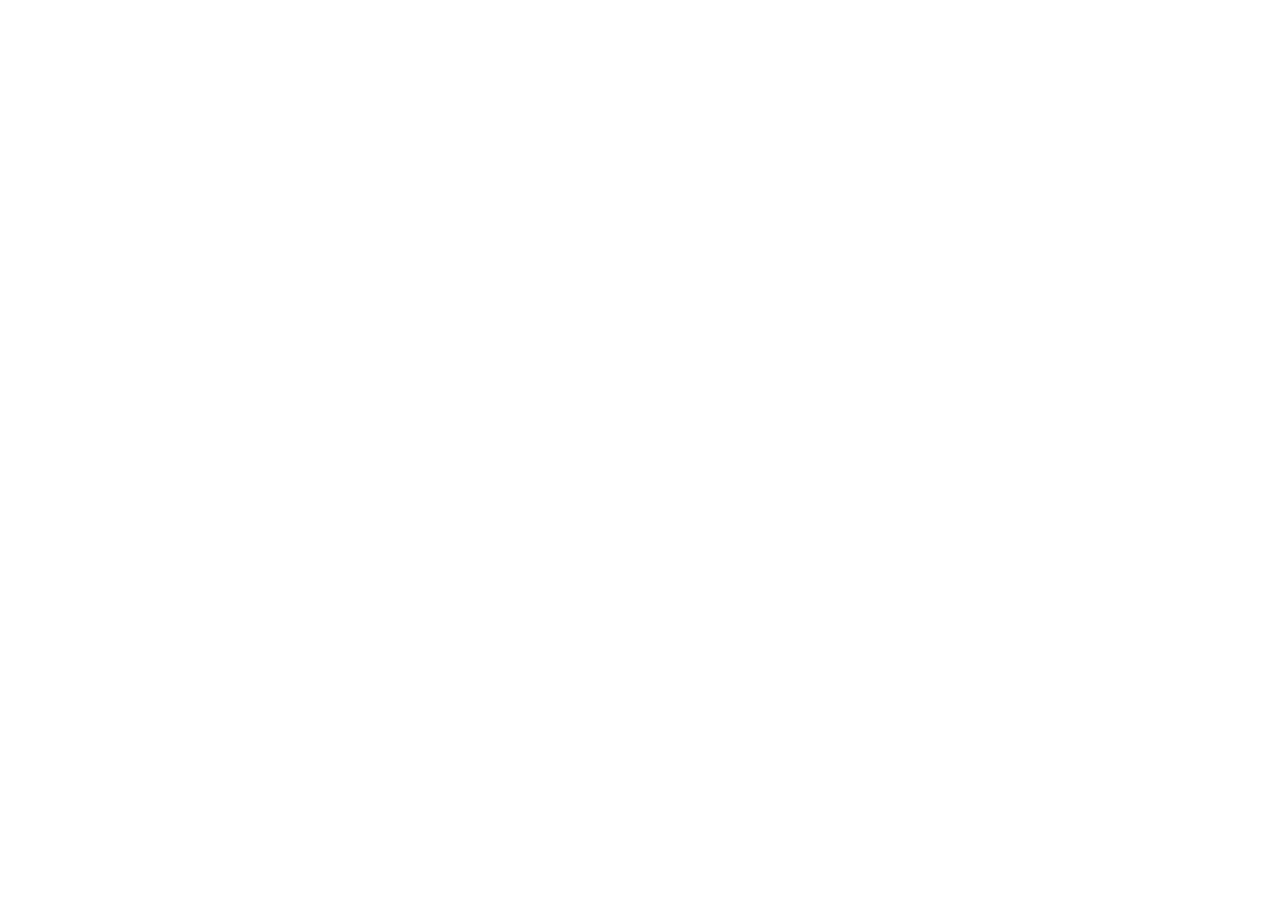
==== index.html @ 20817a00 "Create index.html" ====
<!doctype html>
<html lang="en">
  <head>
    <meta charset="UTF-8" />
    <meta name="viewport" content="width=device-width, initial-scale=1.0" />
    <title>Trillium Echange</title>
  </head>
  <body></body>
</html>
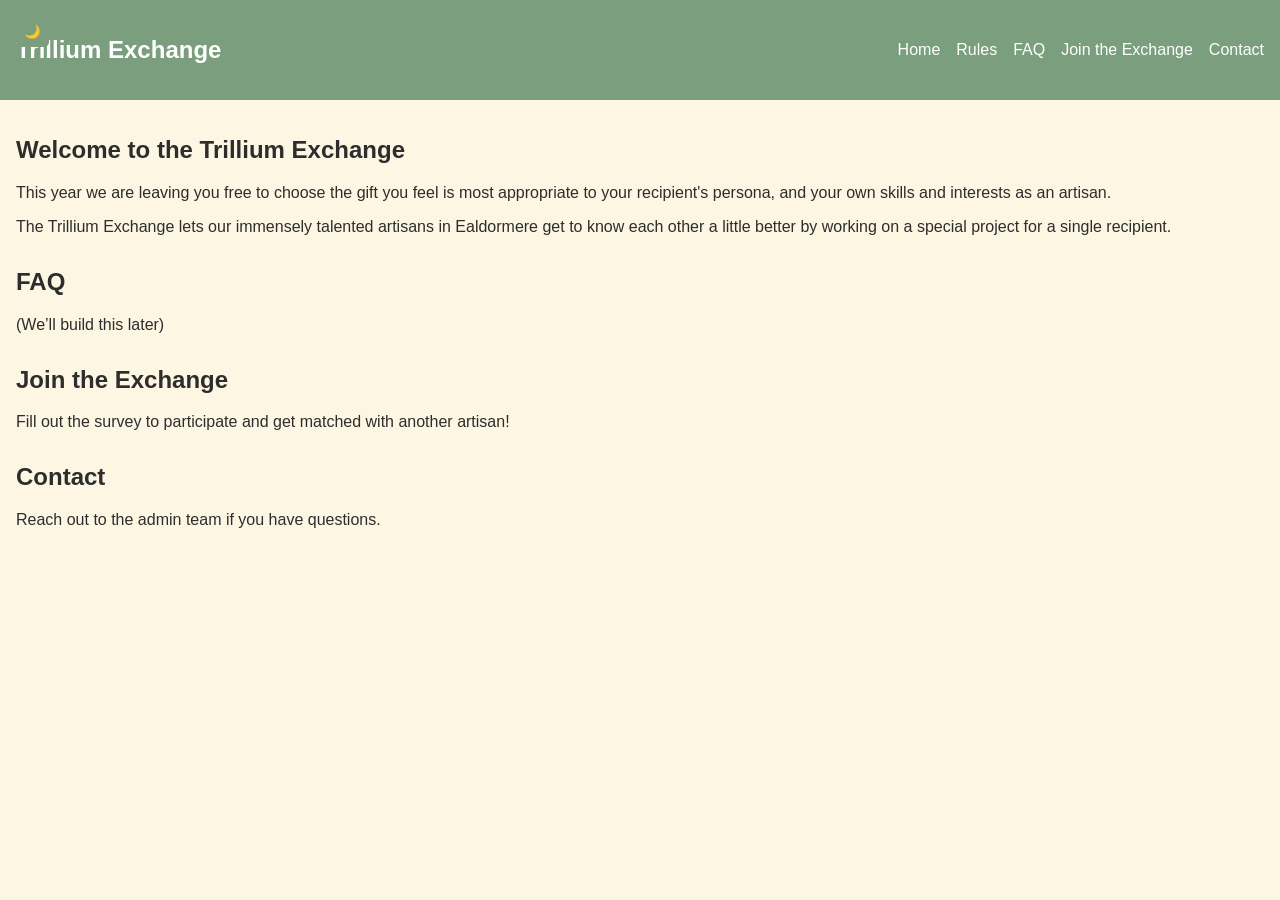
==== commit 6a7c5ce9: "Filework" ====
--- a/index.html
+++ b/index.html
@@ -3,7 +3,65 @@
   <head>
     <meta charset="UTF-8" />
     <meta name="viewport" content="width=device-width, initial-scale=1.0" />
-    <title>Trillium Echange</title>
+    <title>Trillium Exchange</title>
+    <link rel="stylesheet" href="src/styles.css" />
   </head>
-  <body></body>
+
+  <body>
+    <!-- Dark Mode Toggle -->
+    <button id="darkModeToggle" aria-label="Toggle dark mode">🌙</button>
+
+    <!-- Navigation -->
+    <header>
+      <nav class="navbar" aria-label="Main Navigation">
+        <h1 class="logo">Trillium Exchange</h1>
+
+        <ul class="nav-links">
+          <li><a href="#home">Home</a></li>
+           <li><a href="#rules">Rules</a></li>
+          <li><a href="#faq">FAQ</a></li>
+          <li><a href="#survey">Join the Exchange</a></li>
+          <li><a href="#contact">Contact</a></li>
+        </ul>
+      </nav>
+    </header>
+
+    <!-- Main Content -->
+    <main>
+      <section id="home">
+        <h2>Welcome to the Trillium Exchange</h2>
+        <p>
+          This year we are leaving you free to choose the gift you feel is most
+          appropriate to your recipient's persona, and your own skills and
+          interests as an artisan.
+        </p>
+
+        <p>
+          The Trillium Exchange lets our immensely talented artisans in
+          Ealdormere get to know each other a little better by working on a
+          special project for a single recipient.
+        </p>
+      </section>
+
+      <section id="faq">
+        <h2>FAQ</h2>
+        <p>(We’ll build this later)</p>
+      </section>
+
+      <section id="survey">
+        <h2>Join the Exchange</h2>
+        <p>
+          Fill out the survey to participate and get matched with another
+          artisan!
+        </p>
+      </section>
+
+      <section id="contact">
+        <h2>Contact</h2>
+        <p>Reach out to the admin team if you have questions.</p>
+      </section>
+    </main>
+
+    <script src="src/script.js"></script>
+  </body>
 </html>
--- a/src/styles.css
+++ b/src/styles.css
@@ -0,0 +1,107 @@
+:root {
+  --bg-color: #fdf6e3;
+  --text-color: #2d2d2d;
+  --accent: #7a9e7e;
+}
+
+body {
+  margin: 0;
+  font-family: Arial, sans-serif;
+  background-color: var(--bg-color);
+  color: var(--text-color);
+}
+
+/* Dark Mode */
+body.dark-mode {
+  --bg-color: #1e1e1e;
+  --text-color: #f5f5f5;
+}
+
+/* Navbar */
+.navbar {
+  display: flex;
+  justify-content: space-between;
+  align-items: center;
+  padding: 1rem;
+  background: var(--accent);
+  color: white;
+}
+
+.nav-links {
+  list-style: none;
+  display: flex;
+  gap: 1rem;
+}
+
+.nav-links a {
+  color: white;
+  text-decoration: none;
+}
+
+.nav-links a:focus,
+.nav-links a:hover {
+  text-decoration: underline;
+}
+
+/* Sections */
+main {
+  padding: 1rem;
+}
+
+section {
+  margin-bottom: 2rem;
+}
+
+/* Dark mode button */
+#darkModeToggle {
+  position: fixed;
+  top: 1rem;
+  left: 1rem;
+  background: var(--accent);
+  color: white;
+  border: none;
+  padding: 0.5rem;
+  cursor: pointer;
+  border-radius: 5px;
+}
+/* Rules Section */
+.rules-section {
+  margin-top: 2rem;
+}
+
+.rules-container {
+  display: grid;
+  grid-template-columns: repeat(auto-fit, minmax(250px, 1fr));
+  gap: 1rem;
+}
+
+/* Rule Cards */
+.rule-card {
+  background: #f4e8c1;
+  border: 1px solid #d2b48c;
+  border-radius: 10px;
+  padding: 1rem;
+  line-height: 1.5;
+}
+
+/* Dark mode support */
+body.dark-mode .rule-card {
+  background: #2a2a2a;
+  border-color: #555;
+}
+
+/* Headings inside cards */
+.rule-card h3 {
+  margin-top: 0;
+}
+
+/* Highlight important rule */
+.rule-card.highlight {
+  border: 2px solid var(--accent);
+  font-weight: bold;
+}
+
+/* Footer */
+.rules-footer {
+  margin-top: 1.5rem;
+}
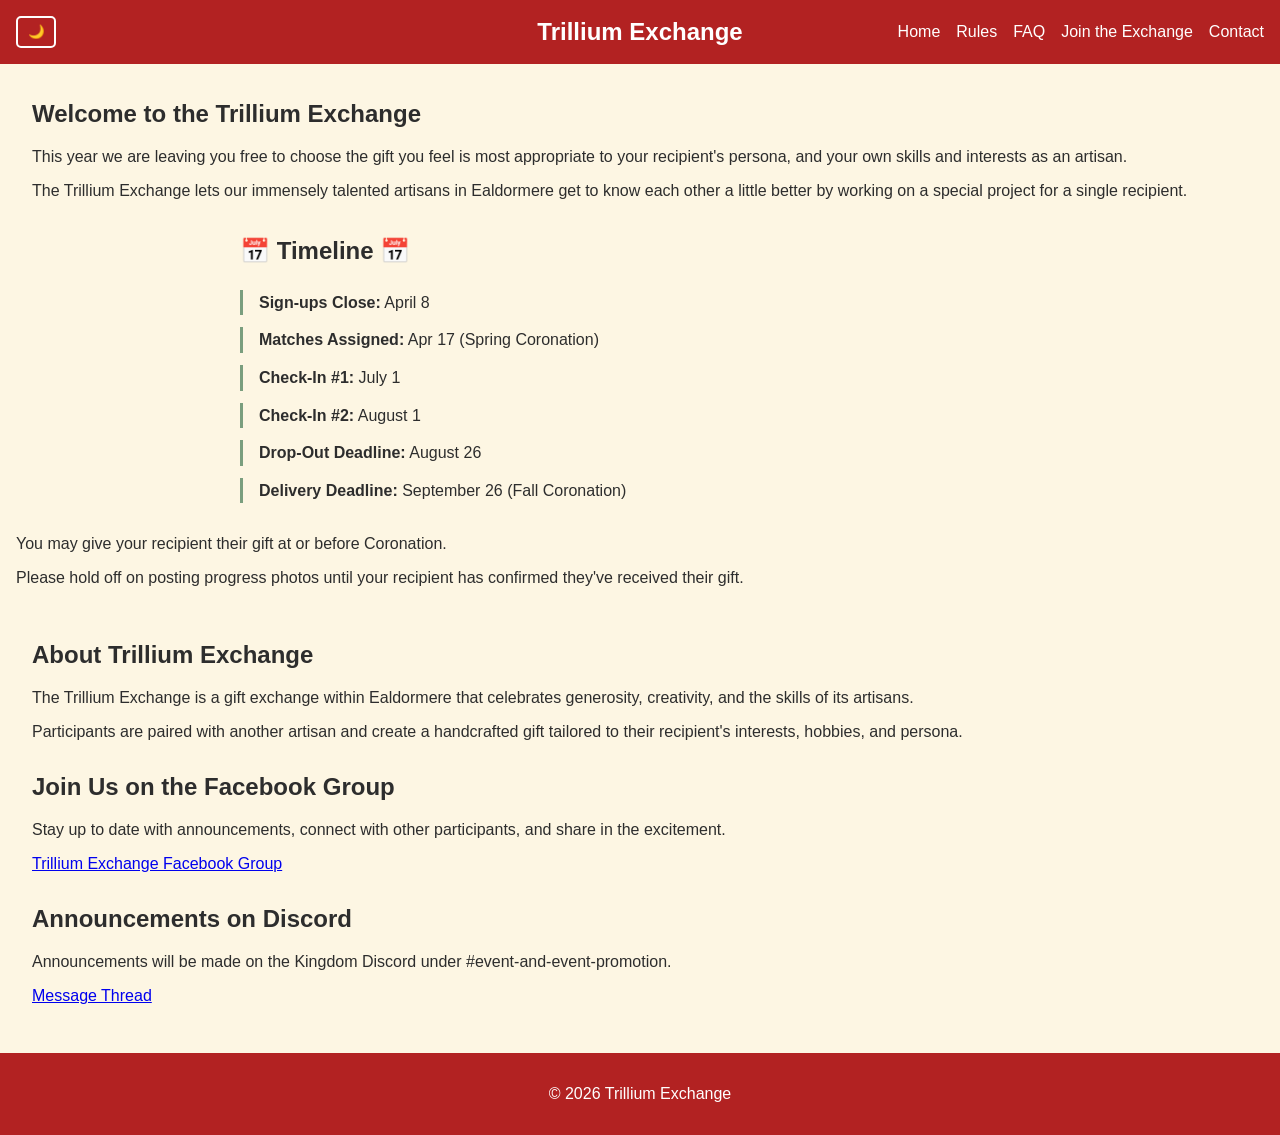
==== commit 51b7e8f6: "Major updates" ====
--- a/index.html
+++ b/index.html
@@ -8,28 +8,29 @@
   </head>
 
   <body>
-    <!-- Dark Mode Toggle -->
-    <button id="darkModeToggle" aria-label="Toggle dark mode">🌙</button>
-
     <!-- Navigation -->
     <header>
       <nav class="navbar" aria-label="Main Navigation">
+        <button id="darkModeToggle" aria-label="Toggle dark mode">🌙</button>
+
         <h1 class="logo">Trillium Exchange</h1>
 
         <ul class="nav-links">
-          <li><a href="#home">Home</a></li>
-           <li><a href="#rules">Rules</a></li>
-          <li><a href="#faq">FAQ</a></li>
-          <li><a href="#survey">Join the Exchange</a></li>
-          <li><a href="#contact">Contact</a></li>
+          <li><a href="#">Home</a></li>
+          <li><a href="rules.html">Rules</a></li>
+          <li><a href="faq.html">FAQ</a></li>
+          <li><a href="survey.html">Join the Exchange</a></li>
+          <li><a href="contact.html">Contact</a></li>
         </ul>
       </nav>
     </header>
 
     <!-- Main Content -->
     <main>
+      <!-- Home / Intro -->
       <section id="home">
         <h2>Welcome to the Trillium Exchange</h2>
+
         <p>
           This year we are leaving you free to choose the gift you feel is most
           appropriate to your recipient's persona, and your own skills and
@@ -43,24 +44,79 @@
         </p>
       </section>
 
-      <section id="faq">
-        <h2>FAQ</h2>
-        <p>(We’ll build this later)</p>
+      <!-- Timeline -->
+      <section id="timeline" class="timeline-section">
+        <h2>📅 Timeline 📅</h2>
+
+        <ul class="timeline-list">
+          <li><strong>Sign-ups Close:</strong> April 8</li>
+          <li><strong>Matches Assigned:</strong> Apr 17 (Spring Coronation)</li>
+          <li><strong>Check-In #1:</strong> July 1</li>
+          <li><strong>Check-In #2:</strong> August 1</li>
+          <li><strong>Drop-Out Deadline:</strong> August 26</li>
+          <li>
+            <strong>Delivery Deadline:</strong> September 26 (Fall Coronation)
+          </li>
+        </ul>
       </section>
+      <p class="timeline-note">
+        You may give your recipient their gift at or before Coronation.
+      </p>
 
-      <section id="survey">
-        <h2>Join the Exchange</h2>
+      <p class="timeline-note">
+        Please hold off on posting progress photos until your recipient has
+        confirmed they've received their gift.
+      </p>
+      <br />
+      <!-- About -->
+      <section id="about">
+        <h2>About Trillium Exchange</h2>
+
         <p>
-          Fill out the survey to participate and get matched with another
-          artisan!
+          The Trillium Exchange is a gift exchange within Ealdormere that
+          celebrates generosity, creativity, and the skills of its artisans.
+        </p>
+
+        <p>
+          Participants are paired with another artisan and create a handcrafted
+          gift tailored to their recipient's interests, hobbies, and persona.
         </p>
       </section>
 
-      <section id="contact">
-        <h2>Contact</h2>
-        <p>Reach out to the admin team if you have questions.</p>
+      <!-- Facebook -->
+      <section id="facebook">
+        <h2>Join Us on the Facebook Group</h2>
+
+        <p>
+          Stay up to date with announcements, connect with other participants,
+          and share in the excitement.
+        </p>
+
+        <p>
+          <a
+            href="https://www.facebook.com/groups/142642069270903/"
+            target="_blank"
+          >
+            Trillium Exchange Facebook Group
+          </a>
+        </p>
       </section>
+
+       <section id="discord">
+        <h2>Announcements on Discord</h2>
+
+        <p>
+         Announcements will be made on the Kingdom Discord under #event-and-event-promotion.
+         <p><a href="https://discord.com/channels/710861612176769114/1486165360062501028/1486165360062501028">
+          Message Thread</a> </p>
+        </p>
+
     </main>
+
+    <!-- Footer -->
+    <footer class="site-footer">
+      <p>&copy; 2026 Trillium Exchange</p>
+    </footer>
 
     <script src="src/script.js"></script>
   </body>
--- a/src/styles.css
+++ b/src/styles.css
@@ -2,35 +2,53 @@
   --bg-color: #fdf6e3;
   --text-color: #2d2d2d;
   --accent: #7a9e7e;
+  --nav-bg: #b22222; /* scarlet/red */
 }
 
+/* Base Layout */
 body {
   margin: 0;
   font-family: Arial, sans-serif;
   background-color: var(--bg-color);
   color: var(--text-color);
+
+  display: flex;
+  flex-direction: column;
+  min-height: 100vh;
 }
 
 /* Dark Mode */
 body.dark-mode {
   --bg-color: #1e1e1e;
   --text-color: #f5f5f5;
+  --nav-bg: #8b1a1a; /* darker red */
 }
 
 /* Navbar */
 .navbar {
+  position: relative;
   display: flex;
-  justify-content: space-between;
+  justify-content: flex-end;
   align-items: center;
   padding: 1rem;
-  background: var(--accent);
+  background: var(--nav-bg);
   color: white;
 }
 
+/* Center Logo */
+.logo {
+  position: absolute;
+  left: 50%;
+  transform: translateX(-50%);
+  margin: 0;
+}
+
+/* Nav Links */
 .nav-links {
   list-style: none;
   display: flex;
   gap: 1rem;
+  margin: 0;
 }
 
 .nav-links a {
@@ -38,70 +56,124 @@
   text-decoration: none;
 }
 
-.nav-links a:focus,
-.nav-links a:hover {
+.nav-links a:hover,
+.nav-links a:focus {
   text-decoration: underline;
 }
 
-/* Sections */
+/* Main Content */
 main {
   padding: 1rem;
+  flex: 1;
 }
 
+/* Global Section Spacing */
 section {
   margin-bottom: 2rem;
+  padding: 0 1rem; /* 👈 fixes squished edges everywhere */
 }
 
-/* Dark mode button */
+/* Dark Mode Button */
 #darkModeToggle {
-  position: fixed;
-  top: 1rem;
-  left: 1rem;
-  background: var(--accent);
+  background: var(--nav-bg);
   color: white;
-  border: none;
-  padding: 0.5rem;
+  border: 2px solid white;
+  padding: 0.4rem 0.6rem;
   cursor: pointer;
   border-radius: 5px;
-}
-/* Rules Section */
-.rules-section {
-  margin-top: 2rem;
+  margin-right: auto; /* 👈 pushes it to the far left */
 }
 
-.rules-container {
-  display: grid;
-  grid-template-columns: repeat(auto-fit, minmax(250px, 1fr));
-  gap: 1rem;
+/* Footer */
+.site-footer {
+  text-align: center;
+  padding: 1rem;
+  background-color: var(--nav-bg);
+  color: white;
 }
 
-/* Rule Cards */
-.rule-card {
-  background: #f4e8c1;
-  border: 1px solid #d2b48c;
-  border-radius: 10px;
-  padding: 1rem;
-  line-height: 1.5;
+.footer-subtext {
+  margin: 0.25rem 0 0;
+  font-size: 0.8rem;
+  opacity: 0.85;
 }
 
-/* Dark mode support */
-body.dark-mode .rule-card {
-  background: #2a2a2a;
+/* Timeline */
+.timeline-section {
+  max-width: 800px;
+  margin: 2rem auto;
+  line-height: 1.6;
+}
+
+.timeline-list {
+  list-style: none;
+  padding: 0;
+}
+
+.timeline-list li {
+  margin-bottom: 0.75rem;
+  padding-left: 1rem;
+  border-left: 3px solid var(--accent);
+}
+
+.timeline-note {
+  margin-top: 1rem;
+}
+
+/* Survey */
+.survey-section {
+  max-width: 900px;
+  margin: 2rem auto;
+  line-height: 1.6;
+}
+
+.form-container iframe {
+  width: 100%;
+  height: 85vh;
+  min-height: 600px;
+  border: none;
+}
+
+/* About */
+.about-section {
+  max-width: 800px;
+  margin: 2rem auto;
+  line-height: 1.6;
+}
+
+/* FAQ */
+.faq-section {
+  max-width: 800px;
+  margin: 2rem auto;
+  line-height: 1.6;
+}
+
+.faq-section h3 {
+  margin-top: 1.5rem;
+  border-bottom: 1px solid #ccc;
+  padding-bottom: 0.25rem;
+}
+
+body.dark-mode .faq-section h3 {
   border-color: #555;
 }
 
-/* Headings inside cards */
-.rule-card h3 {
-  margin-top: 0;
+/* Rules (extra polish for readability) */
+.rules-section {
+  max-width: 800px;
+  margin: 2rem auto;
+  line-height: 1.6;
 }
 
-/* Highlight important rule */
-.rule-card.highlight {
-  border: 2px solid var(--accent);
+.rules-list {
+  padding-left: 1.5rem;
+}
+
+.rules-list li {
+  margin-bottom: 1rem;
+}
+
+.rules-summary {
+  margin-top: 1.5rem;
   font-weight: bold;
 }
-
-/* Footer */
-.rules-footer {
-  margin-top: 1.5rem;
-}
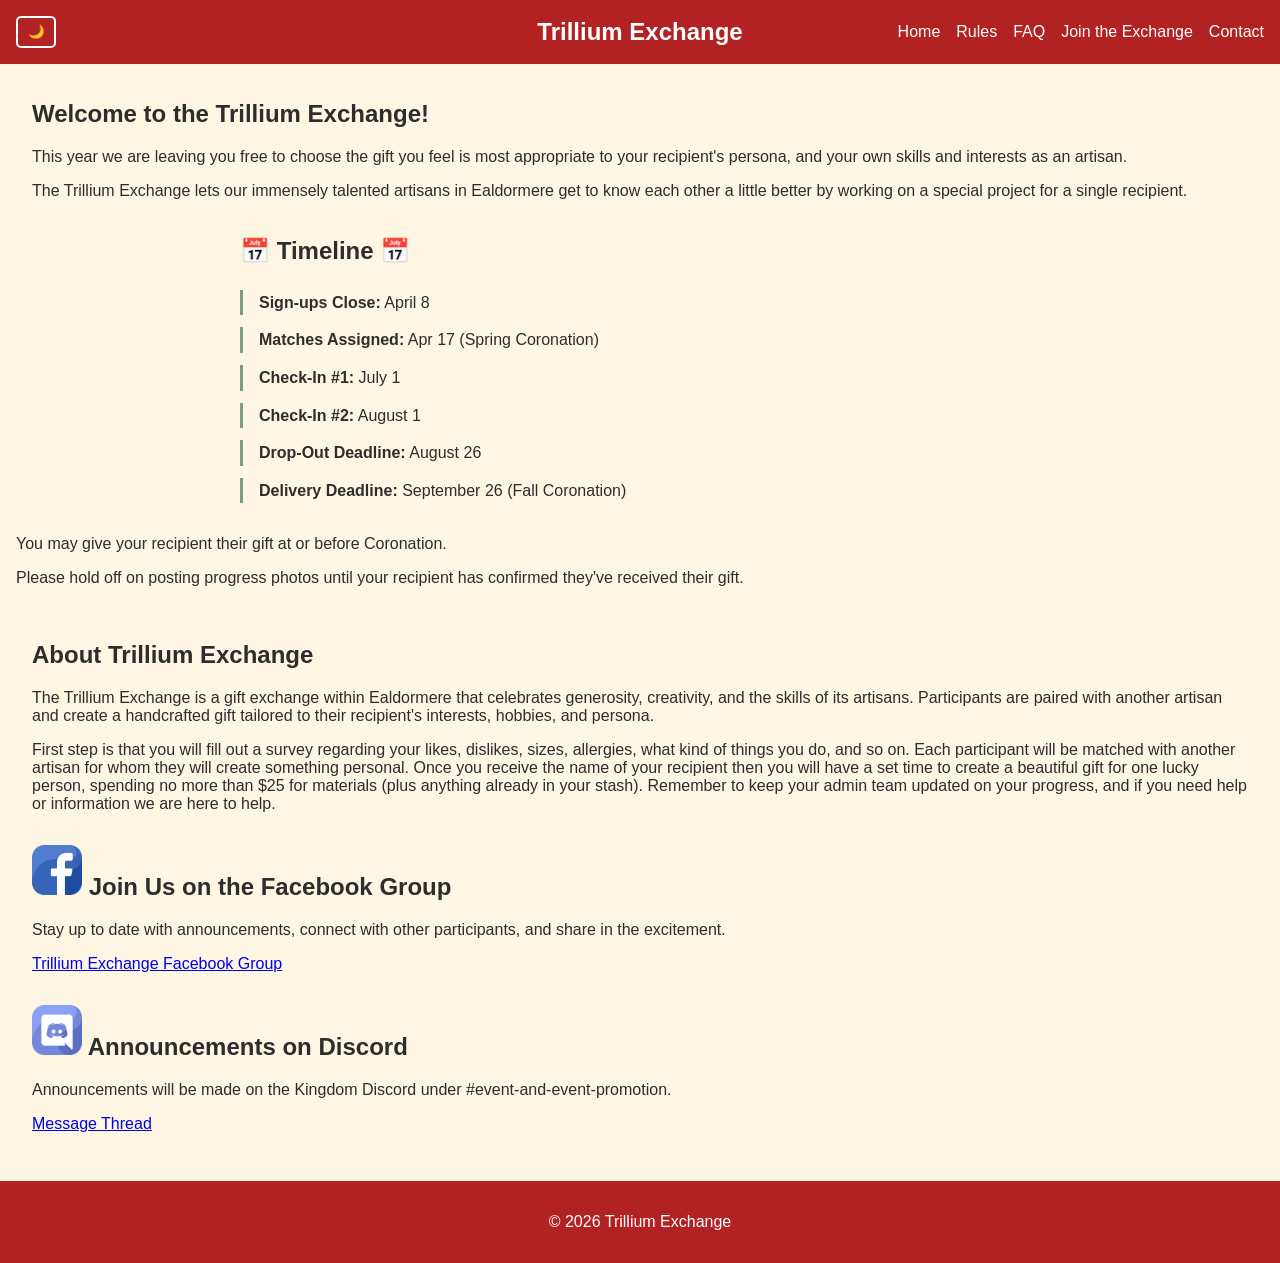
==== commit 5a2e601a: "Added in some icons icons created by Ruslan Babkin - Flaticon" ====
--- a/index.html
+++ b/index.html
@@ -29,7 +29,7 @@
     <main>
       <!-- Home / Intro -->
       <section id="home">
-        <h2>Welcome to the Trillium Exchange</h2>
+        <h1>Welcome to the Trillium Exchange!</h1>
 
         <p>
           This year we are leaving you free to choose the gift you feel is most
@@ -75,17 +75,20 @@
         <p>
           The Trillium Exchange is a gift exchange within Ealdormere that
           celebrates generosity, creativity, and the skills of its artisans.
-        </p>
-
-        <p>
           Participants are paired with another artisan and create a handcrafted
           gift tailored to their recipient's interests, hobbies, and persona.
         </p>
+
+        <p>First step is that you will fill out a survey regarding your likes, dislikes, sizes, allergies, what kind of things you do, and so on. 
+          Each participant will be matched with another artisan for whom they will create something personal. 
+          Once you receive the name of your recipient then you will have a set time to create a beautiful gift for one lucky person, spending no more than $25 for materials (plus anything already in your stash). Remember to keep your admin team updated on your progress, and if you need help or information we are here to help.
+        </p>
+
       </section>
 
       <!-- Facebook -->
       <section id="facebook">
-        <h2>Join Us on the Facebook Group</h2>
+        <h2> <img src="img/facebook.png" alt="icons created by Ruslan Babkin - Flaticon" style="width: 50px; height: 50px;"> Join Us on the Facebook Group</h2>
 
         <p>
           Stay up to date with announcements, connect with other participants,
@@ -103,7 +106,7 @@
       </section>
 
        <section id="discord">
-        <h2>Announcements on Discord</h2>
+        <h2> <img src="img/discord.png" alt="icons created by Ruslan Babkin - Flaticon" style="width: 50px; height: 50px;"> Announcements on Discord</h2>
 
         <p>
          Announcements will be made on the Kingdom Discord under #event-and-event-promotion.
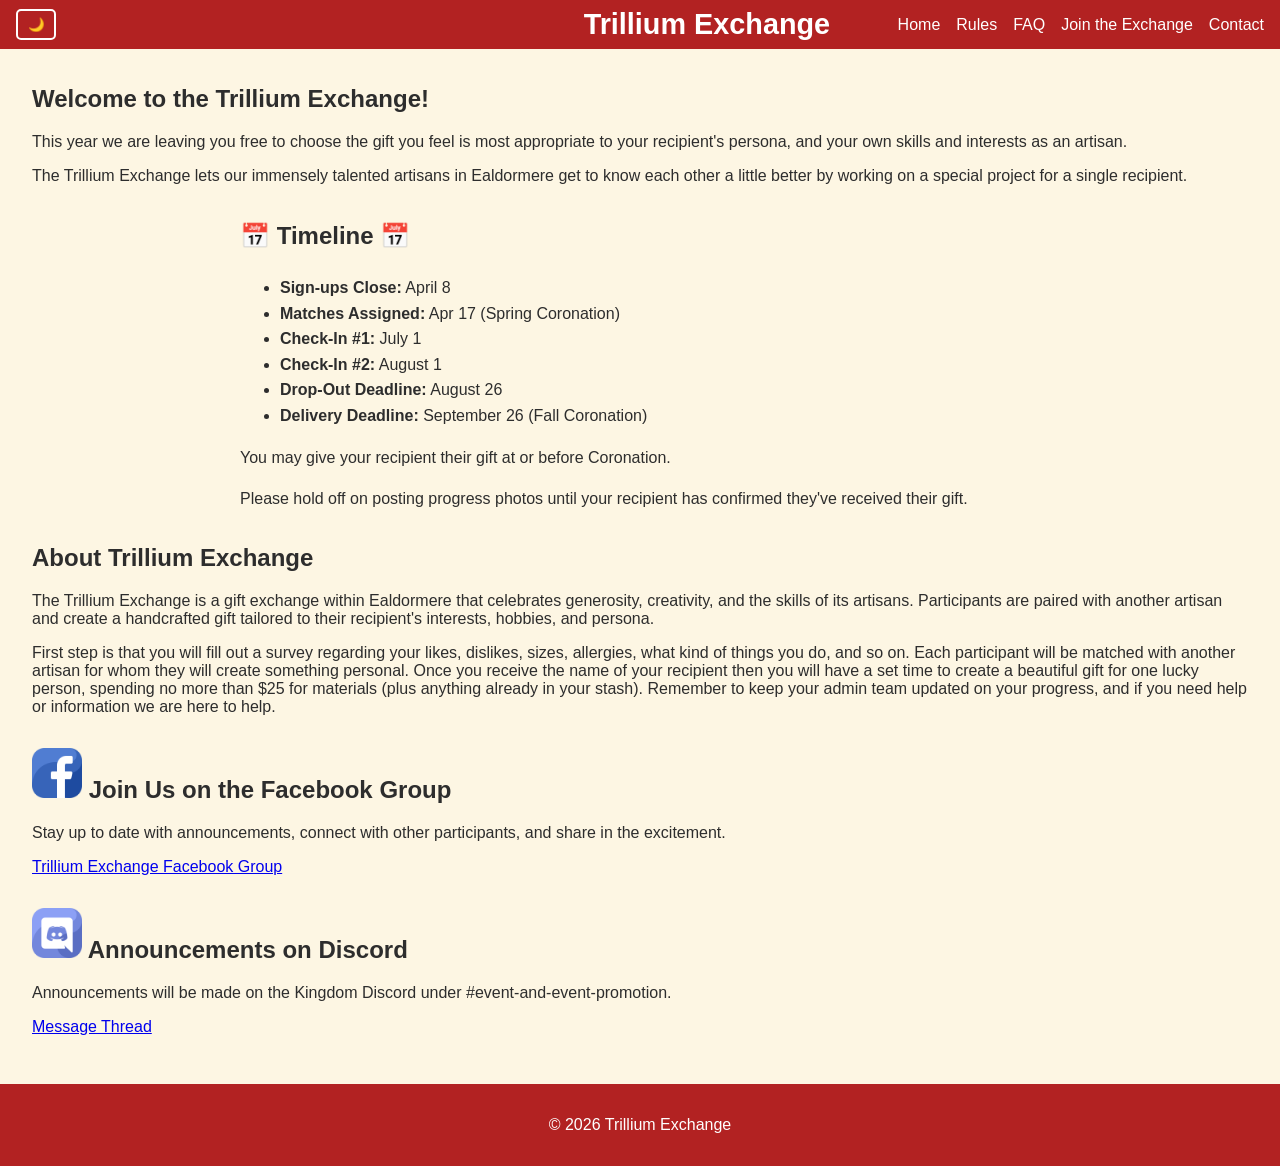
==== commit d72cbf96: "Added responsive menu, updated embedded form" ====
--- a/index.html
+++ b/index.html
@@ -8,13 +8,11 @@
   </head>
 
   <body>
-    <!-- Navigation -->
     <header>
-      <nav class="navbar" aria-label="Main Navigation">
+      <nav class="navbar">
         <button id="darkModeToggle" aria-label="Toggle dark mode">🌙</button>
-
         <h1 class="logo">Trillium Exchange</h1>
-
+        <button id="menuToggle" aria-label="Toggle menu">☰</button>
         <ul class="nav-links">
           <li><a href="#">Home</a></li>
           <li><a href="rules.html">Rules</a></li>
@@ -22,21 +20,26 @@
           <li><a href="survey.html">Join the Exchange</a></li>
           <li><a href="contact.html">Contact</a></li>
         </ul>
+        <div id="sidebar" class="sidebar">
+          <ul class="nav-links">
+            <li><a href="#">Home</a></li>
+            <li><a href="rules.html">Rules</a></li>
+            <li><a href="faq.html">FAQ</a></li>
+            <li><a href="survey.html">Join the Exchange</a></li>
+            <li><a href="contact.html">Contact</a></li>
+          </ul>
+        </div>
       </nav>
     </header>
 
-    <!-- Main Content -->
     <main>
-      <!-- Home / Intro -->
       <section id="home">
         <h1>Welcome to the Trillium Exchange!</h1>
-
         <p>
           This year we are leaving you free to choose the gift you feel is most
           appropriate to your recipient's persona, and your own skills and
           interests as an artisan.
         </p>
-
         <p>
           The Trillium Exchange lets our immensely talented artisans in
           Ealdormere get to know each other a little better by working on a
@@ -44,10 +47,8 @@
         </p>
       </section>
 
-      <!-- Timeline -->
       <section id="timeline" class="timeline-section">
         <h2>📅 Timeline 📅</h2>
-
         <ul class="timeline-list">
           <li><strong>Sign-ups Close:</strong> April 8</li>
           <li><strong>Matches Assigned:</strong> Apr 17 (Spring Coronation)</li>
@@ -58,65 +59,80 @@
             <strong>Delivery Deadline:</strong> September 26 (Fall Coronation)
           </li>
         </ul>
+        <p class="timeline-note">
+          You may give your recipient their gift at or before Coronation.
+        </p>
+        <p class="timeline-note">
+          Please hold off on posting progress photos until your recipient has
+          confirmed they've received their gift.
+        </p>
       </section>
-      <p class="timeline-note">
-        You may give your recipient their gift at or before Coronation.
-      </p>
 
-      <p class="timeline-note">
-        Please hold off on posting progress photos until your recipient has
-        confirmed they've received their gift.
-      </p>
-      <br />
-      <!-- About -->
       <section id="about">
         <h2>About Trillium Exchange</h2>
-
         <p>
           The Trillium Exchange is a gift exchange within Ealdormere that
           celebrates generosity, creativity, and the skills of its artisans.
           Participants are paired with another artisan and create a handcrafted
           gift tailored to their recipient's interests, hobbies, and persona.
         </p>
-
-        <p>First step is that you will fill out a survey regarding your likes, dislikes, sizes, allergies, what kind of things you do, and so on. 
-          Each participant will be matched with another artisan for whom they will create something personal. 
-          Once you receive the name of your recipient then you will have a set time to create a beautiful gift for one lucky person, spending no more than $25 for materials (plus anything already in your stash). Remember to keep your admin team updated on your progress, and if you need help or information we are here to help.
+        <p>
+          First step is that you will fill out a survey regarding your likes,
+          dislikes, sizes, allergies, what kind of things you do, and so on.
+          Each participant will be matched with another artisan for whom they
+          will create something personal. Once you receive the name of your
+          recipient then you will have a set time to create a beautiful gift for
+          one lucky person, spending no more than $25 for materials (plus
+          anything already in your stash). Remember to keep your admin team
+          updated on your progress, and if you need help or information we are
+          here to help.
         </p>
-
       </section>
 
-      <!-- Facebook -->
       <section id="facebook">
-        <h2> <img src="img/facebook.png" alt="icons created by Ruslan Babkin - Flaticon" style="width: 50px; height: 50px;"> Join Us on the Facebook Group</h2>
-
+        <h2>
+          <img
+            src="img/facebook.png"
+            alt="icons created by Ruslan Babkin - Flaticon"
+            style="width: 50px; height: 50px"
+          />
+          Join Us on the Facebook Group
+        </h2>
         <p>
           Stay up to date with announcements, connect with other participants,
           and share in the excitement.
         </p>
-
         <p>
           <a
             href="https://www.facebook.com/groups/142642069270903/"
             target="_blank"
+            >Trillium Exchange Facebook Group</a
           >
-            Trillium Exchange Facebook Group
-          </a>
         </p>
       </section>
 
-       <section id="discord">
-        <h2> <img src="img/discord.png" alt="icons created by Ruslan Babkin - Flaticon" style="width: 50px; height: 50px;"> Announcements on Discord</h2>
-
+      <section id="discord">
+        <h2>
+          <img
+            src="img/discord.png"
+            alt="icons created by Ruslan Babkin - Flaticon"
+            style="width: 50px; height: 50px"
+          />
+          Announcements on Discord
+        </h2>
         <p>
-         Announcements will be made on the Kingdom Discord under #event-and-event-promotion.
-         <p><a href="https://discord.com/channels/710861612176769114/1486165360062501028/1486165360062501028">
-          Message Thread</a> </p>
+          Announcements will be made on the Kingdom Discord under
+          #event-and-event-promotion.
         </p>
-
+        <p>
+          <a
+            href="https://discord.com/channels/710861612176769114/1486165360062501028/1486165360062501028"
+            >Message Thread</a
+          >
+        </p>
+      </section>
     </main>
 
-    <!-- Footer -->
     <footer class="site-footer">
       <p>&copy; 2026 Trillium Exchange</p>
     </footer>
--- a/src/styles.css
+++ b/src/styles.css
@@ -2,48 +2,42 @@
   --bg-color: #fdf6e3;
   --text-color: #2d2d2d;
   --accent: #7a9e7e;
-  --nav-bg: #b22222; /* scarlet/red */
+  --nav-bg: #b22222;
 }
 
-/* Base Layout */
 body {
   margin: 0;
   font-family: Arial, sans-serif;
   background-color: var(--bg-color);
   color: var(--text-color);
-
+  min-height: 100vh;
   display: flex;
   flex-direction: column;
-  min-height: 100vh;
 }
 
-/* Dark Mode */
 body.dark-mode {
   --bg-color: #1e1e1e;
   --text-color: #f5f5f5;
-  --nav-bg: #8b1a1a; /* darker red */
+  --nav-bg: #8b1a1a;
 }
 
-/* Navbar */
 .navbar {
-  position: relative;
   display: flex;
-  justify-content: flex-end;
   align-items: center;
-  padding: 1rem;
+  justify-content: space-between;
+  padding: 0.5rem 1rem;
   background: var(--nav-bg);
   color: white;
+  position: relative;
 }
 
-/* Center Logo */
 .logo {
-  position: absolute;
-  left: 50%;
-  transform: translateX(-50%);
   margin: 0;
+  font-size: 1.8rem;
+  text-align: center;
+  flex: 1;
 }
 
-/* Nav Links */
 .nav-links {
   list-style: none;
   display: flex;
@@ -61,30 +55,62 @@
   text-decoration: underline;
 }
 
-/* Main Content */
+#darkModeToggle {
+  background: var(--nav-bg);
+  color: white;
+  border: 2px solid white;
+  padding: 0.4rem 0.6rem;
+  border-radius: 5px;
+  cursor: pointer;
+}
+
+#menuToggle {
+  display: none;
+  background: none;
+  border: none;
+  font-size: 1.8rem;
+  color: white;
+  cursor: pointer;
+}
+
+.sidebar {
+  position: fixed;
+  top: 0;
+  right: 0;
+  height: 100%;
+  width: 260px;
+  background: var(--nav-bg);
+  transform: translateX(100%);
+  transition: transform 0.3s ease;
+  z-index: 1000;
+  padding: 2rem 1rem;
+  box-sizing: border-box;
+}
+
+.sidebar.open {
+  transform: translateX(0);
+}
+
+.sidebar .nav-links {
+  flex-direction: column;
+  display: flex;
+  gap: 1rem;
+}
+
+.sidebar .nav-links a {
+  font-size: 1.2rem;
+}
+
 main {
   padding: 1rem;
   flex: 1;
 }
 
-/* Global Section Spacing */
 section {
   margin-bottom: 2rem;
-  padding: 0 1rem; /* 👈 fixes squished edges everywhere */
+  padding: 0 1rem;
 }
 
-/* Dark Mode Button */
-#darkModeToggle {
-  background: var(--nav-bg);
-  color: white;
-  border: 2px solid white;
-  padding: 0.4rem 0.6rem;
-  cursor: pointer;
-  border-radius: 5px;
-  margin-right: auto; /* 👈 pushes it to the far left */
-}
-
-/* Footer */
 .site-footer {
   text-align: center;
   padding: 1rem;
@@ -92,88 +118,53 @@
   color: white;
 }
 
-.footer-subtext {
-  margin: 0.25rem 0 0;
-  font-size: 0.8rem;
-  opacity: 0.85;
-}
-
-/* Timeline */
-.timeline-section {
+.timeline-section,
+.about-section,
+.faq-section,
+.rules-section,
+.contact-section {
   max-width: 800px;
-  margin: 2rem auto;
-  line-height: 1.6;
-}
-
-.timeline-list {
-  list-style: none;
-  padding: 0;
-}
-
-.timeline-list li {
-  margin-bottom: 0.75rem;
-  padding-left: 1rem;
-  border-left: 3px solid var(--accent);
-}
-
-.timeline-note {
-  margin-top: 1rem;
-}
-
-/* Survey */
-.survey-section {
-  max-width: 900px;
   margin: 2rem auto;
   line-height: 1.6;
 }
 
 .form-container iframe {
   width: 100%;
-  height: 85vh;
+  max-width: 900px;
   min-height: 600px;
+  height: 80vh;
   border: none;
+  display: block;
+  margin: 0 auto;
 }
 
-/* About */
-.about-section {
-  max-width: 800px;
-  margin: 2rem auto;
-  line-height: 1.6;
+@media (max-width: 768px) {
+  .nav-links {
+    display: none;
+  }
+  #menuToggle {
+    display: block;
+  }
+  .logo {
+    text-align: center;
+    font-size: 1.3rem;
+    margin: 0 2rem;
+  }
+  .form-container iframe {
+    height: 90vh;
+    min-height: 600px;
+  }
 }
 
-/* FAQ */
-.faq-section {
-  max-width: 800px;
-  margin: 2rem auto;
-  line-height: 1.6;
+@media (min-width: 769px) {
+  #menuToggle {
+    display: none;
+  }
+  .sidebar {
+    display: none;
+  }
+  .logo {
+    margin-left: 500px;
+    text-align: center;
+  }
 }
-
-.faq-section h3 {
-  margin-top: 1.5rem;
-  border-bottom: 1px solid #ccc;
-  padding-bottom: 0.25rem;
-}
-
-body.dark-mode .faq-section h3 {
-  border-color: #555;
-}
-
-/* Rules (extra polish for readability) */
-.rules-section {
-  max-width: 800px;
-  margin: 2rem auto;
-  line-height: 1.6;
-}
-
-.rules-list {
-  padding-left: 1.5rem;
-}
-
-.rules-list li {
-  margin-bottom: 1rem;
-}
-
-.rules-summary {
-  margin-top: 1.5rem;
-  font-weight: bold;
-}
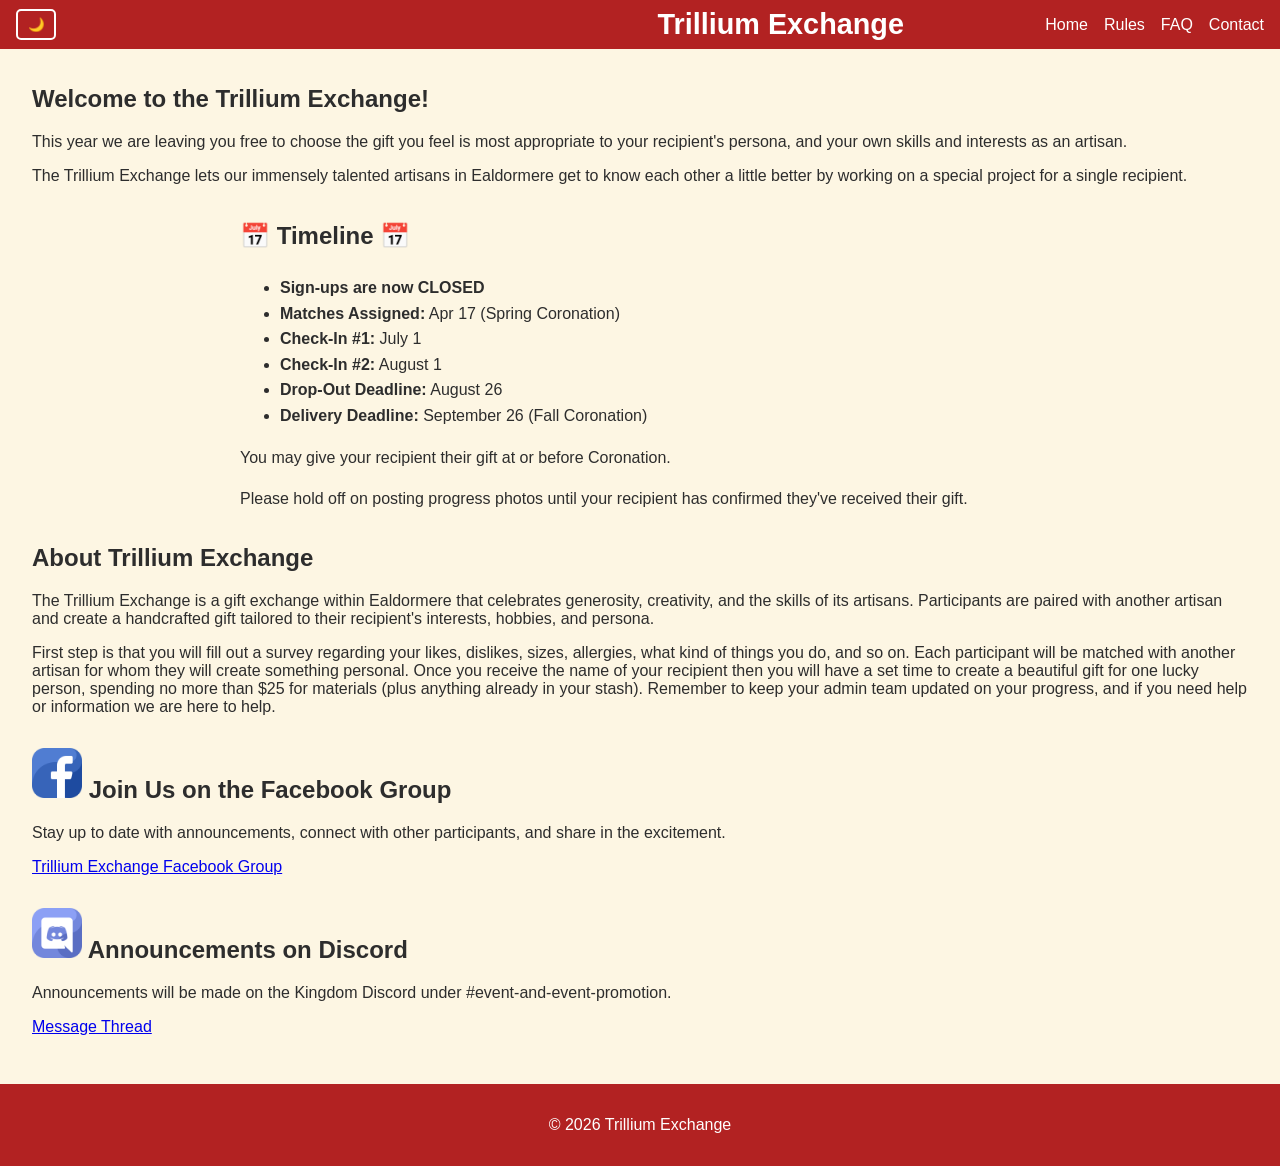
==== commit 0348cc65: "Removed the sign up options as signups are closed" ====
--- a/index.html
+++ b/index.html
@@ -4,6 +4,20 @@
     <meta charset="UTF-8" />
     <meta name="viewport" content="width=device-width, initial-scale=1.0" />
     <title>Trillium Exchange</title>
+    <!-- Google tag (GA4 - Second Property) -->
+    <script
+      async
+      src="https://www.googletagmanager.com/gtag/js?id=G-XXXXXXXXXX"
+    ></script>
+    <script>
+      window.dataLayer = window.dataLayer || [];
+      function gtag() {
+        dataLayer.push(arguments);
+      }
+      gtag("js", new Date());
+
+      gtag("config", "G-NV58PY5DS3");
+    </script>
     <link rel="stylesheet" href="src/styles.css" />
   </head>
 
@@ -17,8 +31,7 @@
           <li><a href="#">Home</a></li>
           <li><a href="rules.html">Rules</a></li>
           <li><a href="faq.html">FAQ</a></li>
-          <li><a href="survey.html">Join the Exchange</a></li>
-          <li><a href="contact.html">Contact</a></li>
+                   <li><a href="contact.html">Contact</a></li>
         </ul>
         <div id="sidebar" class="sidebar">
           <ul class="nav-links">
@@ -50,7 +63,7 @@
       <section id="timeline" class="timeline-section">
         <h2>📅 Timeline 📅</h2>
         <ul class="timeline-list">
-          <li><strong>Sign-ups Close:</strong> April 8</li>
+          <li><strong>Sign-ups are now CLOSED</strong></li>
           <li><strong>Matches Assigned:</strong> Apr 17 (Spring Coronation)</li>
           <li><strong>Check-In #1:</strong> July 1</li>
           <li><strong>Check-In #2:</strong> August 1</li>
